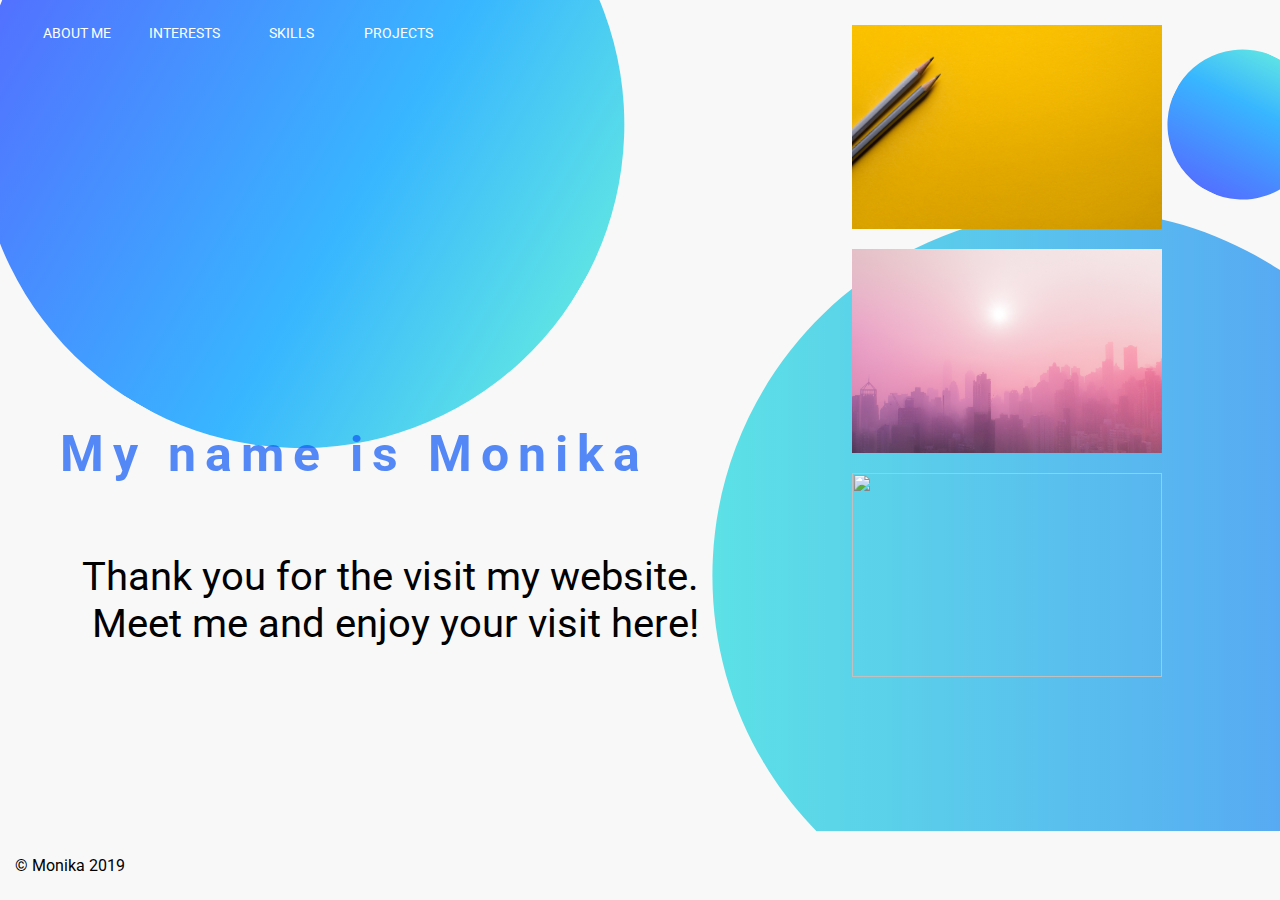
==== index.html @ 61dcaa52 "Renamed to index.html" ====
<!DOCTYPE html>
<html lang="en">

<head>
    <meta charset="UTF-8">
    <meta name="viewport" content="width=device-width, initial-scale=1.0">
    <meta http-equiv="X-UA-Compatible" content="ie=edge">
    <link rel="stylesheet" href="aboutme.css">
    <script src="aboutme.js"></script>
    <script src="https://kit.fontawesome.com/4dd7647cab.js" crossorigin="anonymous"></script>
    <link href="https://fonts.googleapis.com/css?family=Roboto&display=swap" rel="stylesheet">
    <link href="https://fonts.googleapis.com/css?family=Liu+Jian+Mao+Cao&display=swap" rel="stylesheet">
    <title>About me</title>
</head>

<body>

    <main id=content>

        <nav class="navigation">
            <i onclick="homeClicked()" class="fas fa-home"></i>
            <button onclick="aboutMeClicked()" class="button about-me">About me</button>
            <button onclick="interestsClicked()" class="button interests">Interests</button>
            <button onclick="skillsClicked()" class="button skills">Skills</button>
            <button onclick="projectsClicked()" class="button projects">Projects</button>
        </nav>

        <header id="home" style="display: block">

            <div class=home>
                <section class="introduction">
                    <p id="introduction">My name is Monika</p>
                    <p class="text">Thank you for the visit my website. Meet me and enjoy your visit here!</p>
                </section>
                <section id="images">
                    <img src="joanna-kosinska-1_CMoFsPfso-unsplash.jpg">
                    <img src="meiying-ng-OrwkD-iWgqg-unsplash.jpg">
                    <img src="nathan-anderson-prIk6PdCrgg-unsplash.jpg">
                </section>
            </div>

        </header>


        <header id="about-me" style="display: none">
            <section class="about-me-text">
                <p class="motto">"Every accomplishment starts with the decision to try"</p>
                <p class="text">I'm a pharmacist, but I want to become a Frond-end Developer.
                    I like creative work and I'm fast learner so I hope that it the change will happen in the near
                    future.
                    I invite you to follow my portoflio to see how I'm developing.
                    If you have any questions, write to me. You can find contact details in the footer of this page.</p>
            </section>
            <section class="about-me-img">
                <img src="20190412_111907.jpg">
            </section>
        </header>

        <header id="interests" style="display: none">
            <div class="box box-one">
                <p class="box-title">Make-up</p>
                <img src="Makeup.jpg">
                <p class="box-text">Make-up is like an art. You can create something with brushes and cosmetics.
                    It's a kind of magic. If you do this right, a woman can feel beautiful and confident,
                    even if she doesn't feel that way.
                </p>
            </div>
            <div class="box box-two">
                <p class="box-title">Psychology</p>
                <img src="Psychology.jpg">
                <p class="box-text">Human mind is very interesting. Our behaviours are conditioned
                    by many factors. The more I read, the more doubts and questions I have.
                    It's incredible.
                </p>
            </div>
            <div class="box box-three">
                <p class="box-title">Travel</p>
                <img src="Travel.jpg">
                <p class="box-text">I can't live without travel. I love discover new places and another culture.
                    In the world are so many places that can excite me and I dream that I will see all.
                </p>
            </div>
        </header>

        <header id="skills" style="display: none">

            <section class="icons">
                <div class="icon-container ic-one">
                    <i class="fab fa-html5 icon"></i>
                    <p>HTML5</p>
                </div>
                <div class="icon-container ic-two">
                    <i class="fab fa-css3-alt icon"></i>
                    <p>CSS3</p>
                </div>
                <div class="icon-container ic-three">
                    <i class="fab fa-js-square icon"></i>
                    <p>Java Script</p>
                </div>
                <div class="icon-container ic-four">
                    <i class="fas fa-users icon"></i>
                    <p>Teamwork</p>
                </div>
                <div class="icon-container ic-five">
                    <i class="far fa-lightbulb icon"></i>
                    <p>Creativity</p>
                </div>
                <div class="icon-container ic-six">
                    <i class="fas fa-capsules icon"></i>
                    <p>Pharmacist</p>
                </div>
            </section>
        </header>

        <header id="projects" style="display: none">
            <div class="box-project">
                <p class="box-title">Project Life</p>
                <img src="cat.jpg">
                <p class="box-text-status">Status: In progress...
                </p>
                <p class="box-text">Everyone is responsible for this project on their own.
                    I look for the best way for me.
                </p>
            </div>
            <div class="box-project">
                <p class="box-title">About-me page</p>
                <img src="Project2.png">
                <p class="box-text-status">Status: Finished
                </p>
                <p class="box-text">My first project - page you are on.
                </p>
            </div>
            <div class="box-project">
                <p class="box-title">Flex-grid</p>
                <img src="flex-grid.png">
                <p class="box-text-status">Status: In progress...</p>
                <p class="box-text">This is page that I made with flex-grid.</p>
            </div>
        </header>

    </main>

    <footer class="footer">
        <p>© Monika 2019</p>
        <div class="contact">
            <a href="http://www.facebook.com" target:"_blank"><i class="fab fa-facebook"></i></a>
            <a href="mailto:about-me@mydomain.com"><i class="fas fa-at"></i></a>
            <a href="http://www.twitter.com" target:"_blank"><i class="fab fa-twitter"></i></a>
        </div>
    </footer>

</body>

</html>
---- aboutme.css ----
:root{
    --background-color: #f8f8f8;
    --first-line: #1059f7b3;
    --icon-color: #494949;
}

*{
    box-sizing: border-box;
    margin: 0;
    padding: 0;
    font-family: "Roboto"
}

html {
    height: 100%;
}

body{
    background-image: url("Untitled design.png");
    background-repeat: no-repeat;
    background-color: var(--background-color);
    display: flex;
    flex-direction: column;
    height: 100%;
}

#content{
    display: flex;
    width: 100%;
    flex-flow: column;
    flex: 1 0 auto;
}

.navigation{
    align-items: center;
    display: flex;
    flex-flow: row;
    margin: 20px 0px 30px 20px;
}

i.fa-home {
    color:white;
    font-size: 25px;
    text-align: center;
    margin-right: 7px;
    text-align: center;
    cursor: pointer;
}

i.fa-home:hover{
    color: #00d8e7; 
}


.button{
    color: white;
    border: none;
    background: none;
    margin-right: 7px;
    text-align: center;
    font-size: 14px;
    cursor: pointer;
    width: 100px;
    height: 25px;
    border-radius: 4px;
    text-transform: uppercase;
    font-family: "Roboto";
}

.button:hover {
    background: #ffffff33;
}

/*Section - home*/

.home{
    display: flex;
    flex-flow: row;
}


#images{
    display: flex;
    flex-flow: row;
    justify-content: center;
    flex-grow: 1;
    flex-wrap: wrap;
    margin-top: -50px;
}

#images > img{
    height: 204px;
    width: 310px;
    margin: 0px 25px 20px 0px;
    animation: show-right 600ms ease-in-out;
}

@media (max-width: 825px) {
    .home {
        flex-wrap: wrap;
    }

    #images {
        margin-top: 0px;
    }
}

.introduction{
    display: flex;
    flex-flow: column;
    flex-grow: 1;
    font-family: "Roboto";
    margin: 0px 60px;
    justify-content: flex-end;
    margin-bottom: 50px;
    animation: show-left 600ms ease-in-out;
}

#introduction{
    color: black;
    font-size: 50px;
    font-weight: bold;
    margin-bottom: 70px;
    letter-spacing: 9px;
    color: var(--first-line);
}

.text{
    font-size: 40px;
    text-align: end;

}

/*Section - About me*/

#about-me{
    flex-flow: row;
    justify-content: center;
}

.about-me-text{
    display: flex;
    flex-flow: column;
    align-items: center;
    justify-content: center;
    animation: show-left 600ms ease-in-out;
    word-wrap: break-word;
    margin: 0px 40px; 
}

.motto{
    font-size: 35px;
    font-weight: bold;
    margin-bottom: 50px;
    letter-spacing: 9px;
    color: var(--first-line);
}

.about-me-text > .text {
    font-size: 20px;
}


.about-me-img{
    display:flex;
    justify-content: center;
    margin: -20px 50px 0 50px;
}


.about-me-img > img{
    width: 360px;
    height: auto;
    animation: show-right 600ms ease-in-out;
}

@media (max-width: 900px) {
    #about-me {
        flex-wrap: wrap;
    }

    .motto {
        letter-spacing: 3px;;
    }

    .about-me-img {
        margin-top: 15px;
    }
}

@keyframes show-right {
    0% {
        opacity: 0;
        transform: translateX(15px);
    } 
    100% {
        opacity: 1;
        transform: 0;
    }
}

@keyframes show-left {
    0% {
        opacity: 0;
        transform: translateX(-15px);
    } 
    100% {
        opacity: 0.7;
        transform: 0;
    }
}

/*Section - Interests*/

#interests{
    justify-content: center;
    flex-wrap: wrap;
}

.box{
    background: white;
    width: 360px;
    height: 500px;
    margin: 40px 20px;
    animation: show-right 600ms ease-in-out;
}

.box > img{
    width: 360px;
}

.box-title{
    text-align: center;
    font-size: 25px;
    font-weight: bold;
}

.box-text{
    margin: 20px 10px;
    text-align: justify;
    text-size-adjust: 20px;
}

/*Section - Skills*/

#skills{
   width:100%;
   justify-content: center;
   align-items: center; 
}

.icons{
    max-width: 600px;
    display: flex;
    flex-flow: row;
    flex-wrap: wrap;
    justify-content: space-evenly;
    align-items: center;
    color: var(--icon-color);
    margin-top: 100px;
}

.line{
    display: flex;
    width: 70%;
    justify-content: space-between;
    flex-wrap: wrap;
}

.icon-container {
    cursor: pointer;
    animation: show-right 600ms ease-in-out;
    margin: 5px 15px;
    width: 150px;
    text-align: center;
}

.icon-container:hover p {
    opacity: 1;
}

.icon-container:hover .icon {
    transform: scale(1.2);
}

.ic-one:hover{
    color: orange;
}

.ic-two:hover{
    color:blue;
}

.ic-three:hover{
    color: red;
}

.ic-four:hover{
    color: green;
}

.ic-five:hover{
    color: yellow;
}

.ic-six:hover{
    color: purple;
}

.icon-container p {
    text-align: center;
    font-size: 30px;
    font-weight: bold;
    margin-top: 25px;
    opacity: 0;
    transition: all 300ms;
}

.icon{
    font-size: 120px;
    transition: all 300ms;
}


/*Section - Projects*/

#projects{
    justify-content: center;
    align-items: center;
    flex-wrap: wrap;;
}

.box-text-status{
    font-size: 14px;
    text-align: center;
    font-weight: bold;
    margin: 10px 0px;
}

.box-project{
    background: white;
    width: 360px;
    height: 350px;
    margin: 40px 20px;
    animation: show-right 600ms ease-in-out;
}

.box-project > img{
    width: 360px;
}

footer{
    background: var(--background-color);
    display: flex;
    width: 100%;
    justify-content: space-between;
    padding: 25px 15px;
    margin-top: 25px;
    flex-shrink: 0;
    align-items: center;
}

.contact{
    font-size: 25px;
    color: black;
}

.contact a {
        color: black;
}
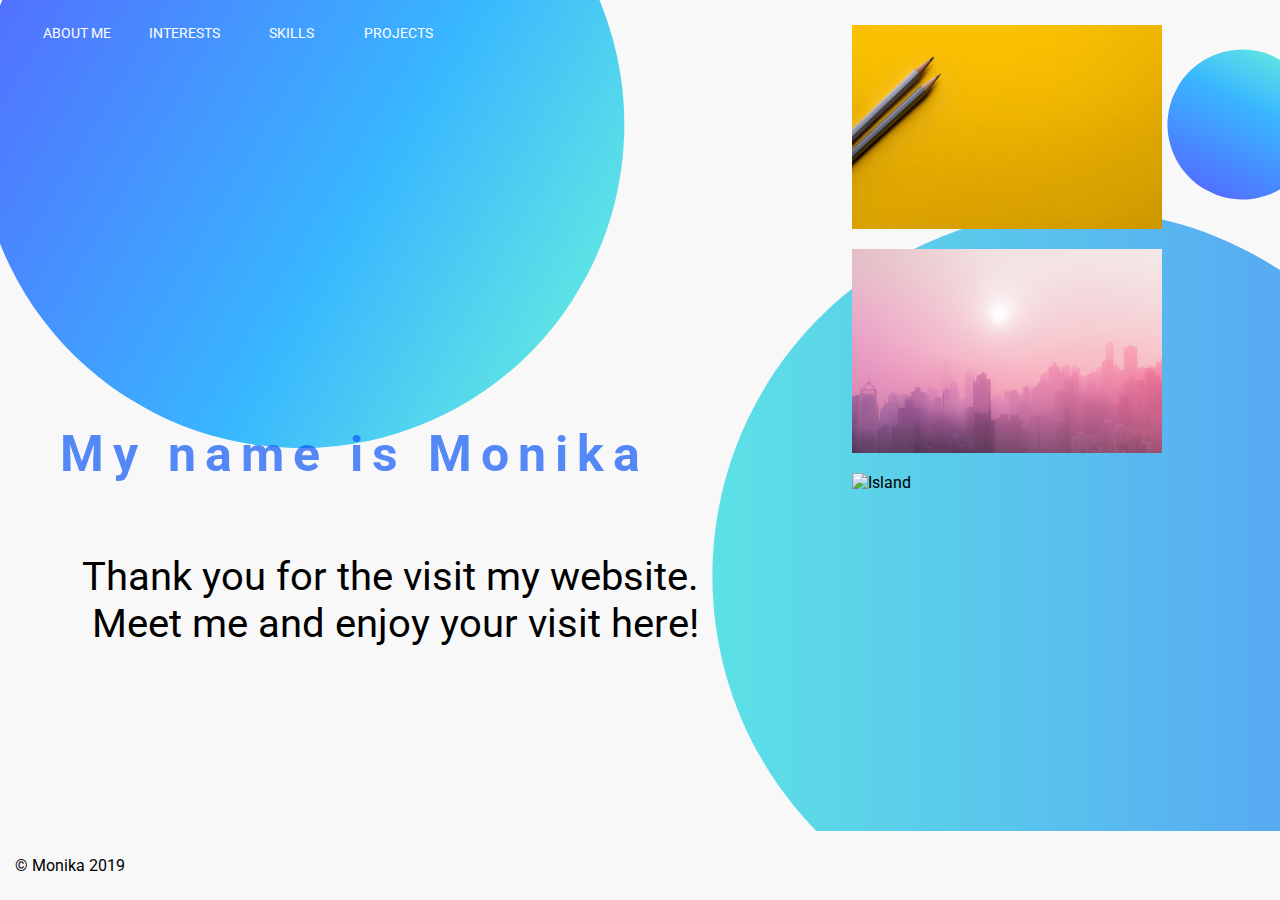
==== commit b38e6780: "Fixing W3C errors" ====
--- a/index.html
+++ b/index.html
@@ -29,13 +29,13 @@
 
             <div class=home>
                 <section class="introduction">
-                    <p id="introduction">My name is Monika</p>
+                    <h2 id="introduction">My name is Monika</h2>
                     <p class="text">Thank you for the visit my website. Meet me and enjoy your visit here!</p>
                 </section>
                 <section id="images">
-                    <img src="joanna-kosinska-1_CMoFsPfso-unsplash.jpg">
-                    <img src="meiying-ng-OrwkD-iWgqg-unsplash.jpg">
-                    <img src="nathan-anderson-prIk6PdCrgg-unsplash.jpg">
+                    <img src="joanna-kosinska-1_CMoFsPfso-unsplash.jpg" alt="Pencil">
+                    <img src="meiying-ng-OrwkD-iWgqg-unsplash.jpg" alt="City">
+                    <img src="nathan-anderson-prIk6PdCrgg-unsplash.jpg" alt="Island">
                 </section>
             </div>
 
@@ -44,7 +44,7 @@
 
         <header id="about-me" style="display: none">
             <section class="about-me-text">
-                <p class="motto">"Every accomplishment starts with the decision to try"</p>
+                <h2 class="motto">"Every accomplishment starts with the decision to try"</h2>
                 <p class="text">I'm a pharmacist, but I want to become a Frond-end Developer.
                     I like creative work and I'm fast learner so I hope that it the change will happen in the near
                     future.
@@ -52,14 +52,14 @@
                     If you have any questions, write to me. You can find contact details in the footer of this page.</p>
             </section>
             <section class="about-me-img">
-                <img src="20190412_111907.jpg">
+                <img src="20190412_111907.jpg" alt="Me">
             </section>
         </header>
 
         <header id="interests" style="display: none">
             <div class="box box-one">
                 <p class="box-title">Make-up</p>
-                <img src="Makeup.jpg">
+                <img src="Makeup.jpg" alt="Makeup">
                 <p class="box-text">Make-up is like an art. You can create something with brushes and cosmetics.
                     It's a kind of magic. If you do this right, a woman can feel beautiful and confident,
                     even if she doesn't feel that way.
@@ -67,7 +67,7 @@
             </div>
             <div class="box box-two">
                 <p class="box-title">Psychology</p>
-                <img src="Psychology.jpg">
+                <img src="Psychology.jpg" alt="Psychology">
                 <p class="box-text">Human mind is very interesting. Our behaviours are conditioned
                     by many factors. The more I read, the more doubts and questions I have.
                     It's incredible.
@@ -75,7 +75,7 @@
             </div>
             <div class="box box-three">
                 <p class="box-title">Travel</p>
-                <img src="Travel.jpg">
+                <img src="Travel.jpg" alt="Travel">
                 <p class="box-text">I can't live without travel. I love discover new places and another culture.
                     In the world are so many places that can excite me and I dream that I will see all.
                 </p>
@@ -115,7 +115,7 @@
         <header id="projects" style="display: none">
             <div class="box-project">
                 <p class="box-title">Project Life</p>
-                <img src="cat.jpg">
+                <img src="Cat.jpg" alt="Cat">
                 <p class="box-text-status">Status: In progress...
                 </p>
                 <p class="box-text">Everyone is responsible for this project on their own.
@@ -124,7 +124,7 @@
             </div>
             <div class="box-project">
                 <p class="box-title">About-me page</p>
-                <img src="Project2.png">
+                <img src="Project2.png" alt="Portfolio">
                 <p class="box-text-status">Status: Finished
                 </p>
                 <p class="box-text">My first project - page you are on.
@@ -132,7 +132,7 @@
             </div>
             <div class="box-project">
                 <p class="box-title">Flex-grid</p>
-                <img src="flex-grid.png">
+                <img src="flex-grid.png" alt="Flex Grid">
                 <p class="box-text-status">Status: In progress...</p>
                 <p class="box-text">This is page that I made with flex-grid.</p>
             </div>
@@ -143,9 +143,9 @@
     <footer class="footer">
         <p>© Monika 2019</p>
         <div class="contact">
-            <a href="http://www.facebook.com" target:"_blank"><i class="fab fa-facebook"></i></a>
+            <a href="http://www.facebook.com" target="_blank"><i class="fab fa-facebook"></i></a>
             <a href="mailto:about-me@mydomain.com"><i class="fas fa-at"></i></a>
-            <a href="http://www.twitter.com" target:"_blank"><i class="fab fa-twitter"></i></a>
+            <a href="http://www.twitter.com" target="_blank"><i class="fab fa-twitter"></i></a>
         </div>
     </footer>
 
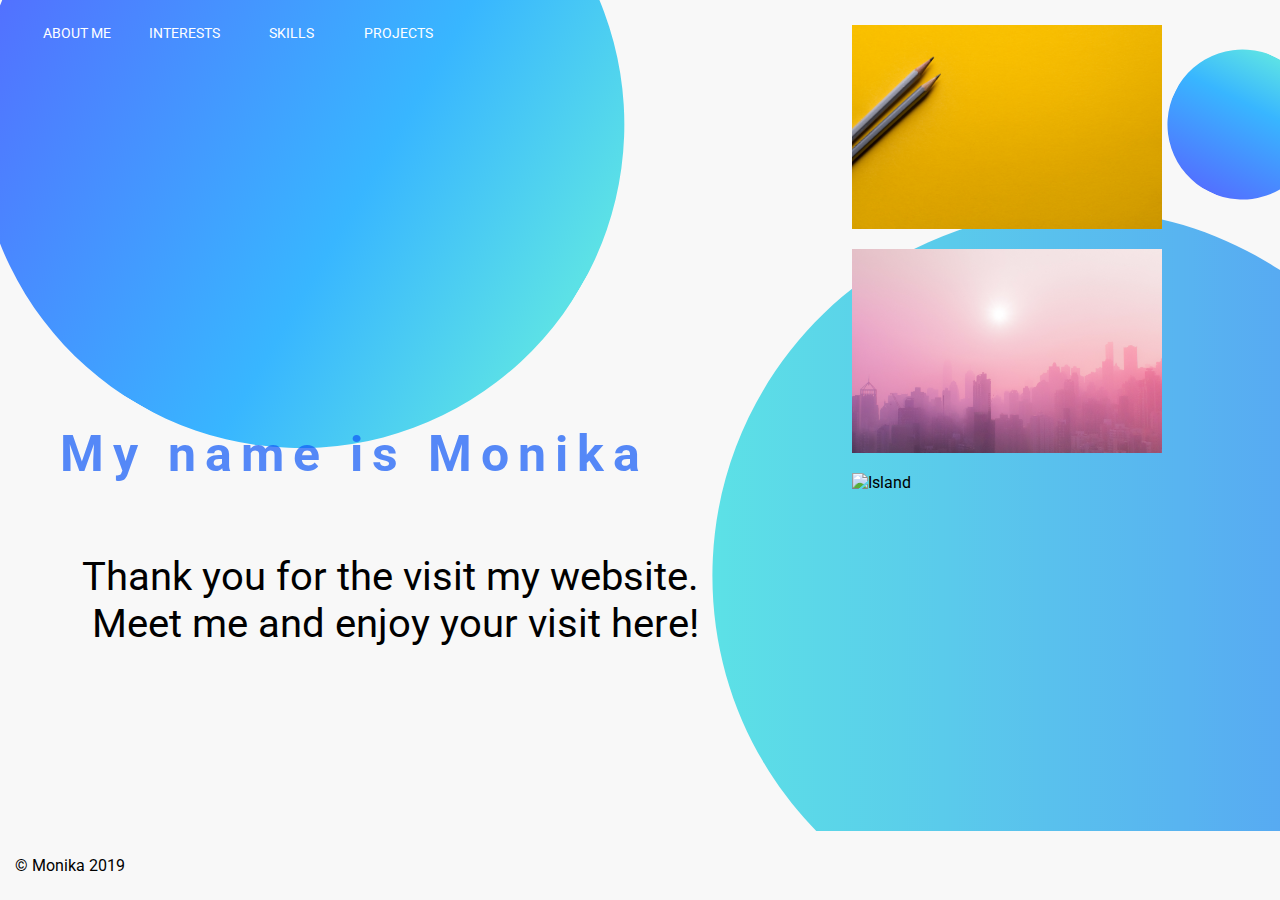
==== commit 09f5b31e: "More W3C errors" ====
--- a/index.html
+++ b/index.html
@@ -29,14 +29,14 @@
 
             <div class=home>
                 <section class="introduction">
-                    <h2 id="introduction">My name is Monika</h2>
+                    <h1 id="introduction">My name is Monika</h1>
                     <p class="text">Thank you for the visit my website. Meet me and enjoy your visit here!</p>
                 </section>
-                <section id="images">
+                <div id="images">
                     <img src="joanna-kosinska-1_CMoFsPfso-unsplash.jpg" alt="Pencil">
                     <img src="meiying-ng-OrwkD-iWgqg-unsplash.jpg" alt="City">
                     <img src="nathan-anderson-prIk6PdCrgg-unsplash.jpg" alt="Island">
-                </section>
+                </div>
             </div>
 
         </header>
@@ -44,16 +44,16 @@
 
         <header id="about-me" style="display: none">
             <section class="about-me-text">
-                <h2 class="motto">"Every accomplishment starts with the decision to try"</h2>
+                <h1 class="motto">"Every accomplishment starts with the decision to try"</h1>
                 <p class="text">I'm a pharmacist, but I want to become a Frond-end Developer.
                     I like creative work and I'm fast learner so I hope that it the change will happen in the near
                     future.
                     I invite you to follow my portoflio to see how I'm developing.
                     If you have any questions, write to me. You can find contact details in the footer of this page.</p>
             </section>
-            <section class="about-me-img">
+            <div class="about-me-img">
                 <img src="20190412_111907.jpg" alt="Me">
-            </section>
+            </div>
         </header>
 
         <header id="interests" style="display: none">
@@ -83,8 +83,7 @@
         </header>
 
         <header id="skills" style="display: none">
-
-            <section class="icons">
+            <div class="icons">
                 <div class="icon-container ic-one">
                     <i class="fab fa-html5 icon"></i>
                     <p>HTML5</p>
@@ -109,7 +108,7 @@
                     <i class="fas fa-capsules icon"></i>
                     <p>Pharmacist</p>
                 </div>
-            </section>
+            </div>
         </header>
 
         <header id="projects" style="display: none">
